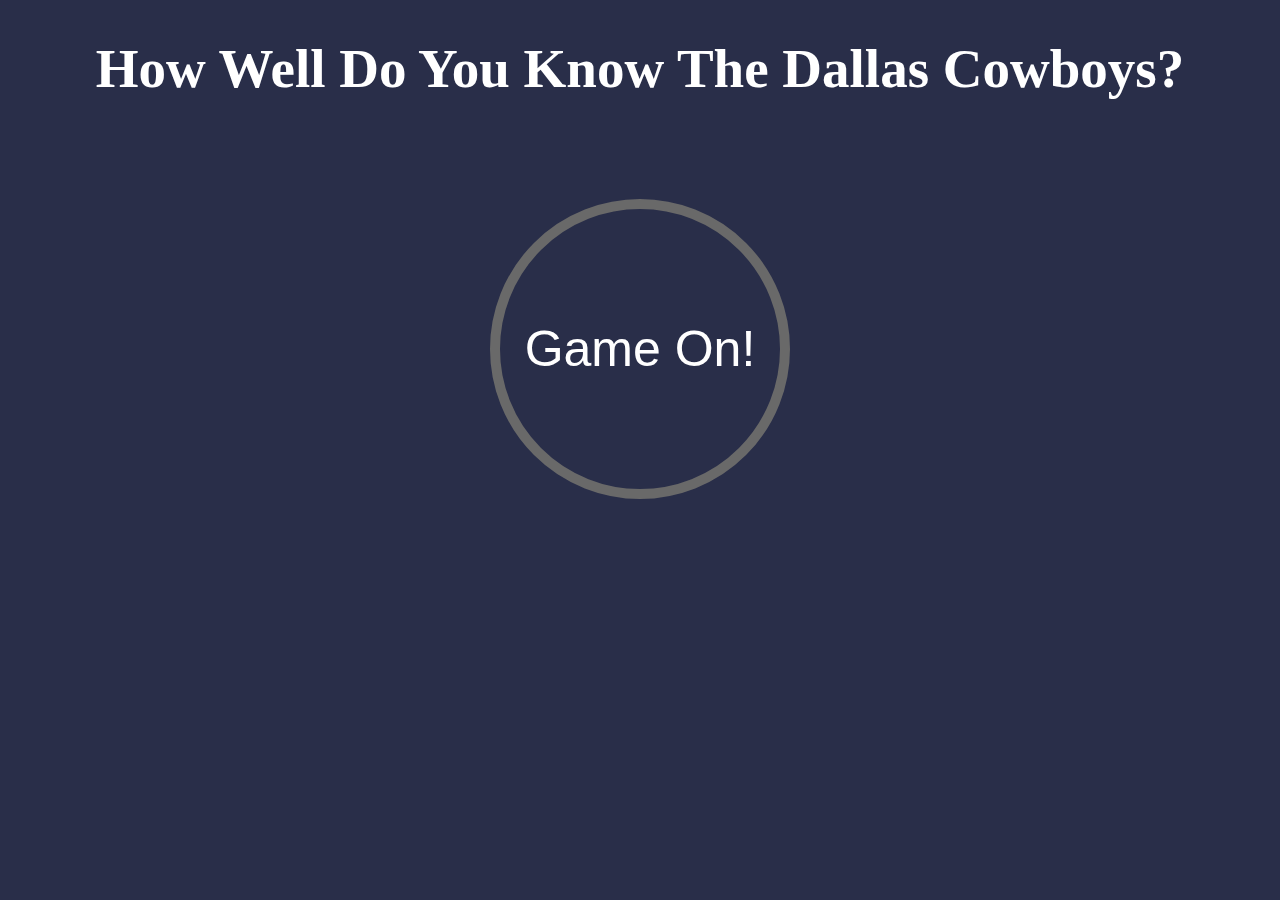
==== quiz.html @ d2f9dad1 "first commit" ====
<!DOCTYPE html>
<html lang="">
<head>
    <meta charset="utf-8">
    <meta name="viewport" content="width=device-width, initial-scale=1.0">
    <title></title>
    
    <link rel="stylesheet" href="quiz.css">
    <link rel="stylesheet" href="normalize.css">
</head>

<body>
  <div id="start-quiz">
     <h1> How Well Do You Know The Dallas Cowboys?</h1>
     <button id="start" class="start-button" type="button">Game On!</button>
  </div>
  
  <div class="quiz-questions">
            <div class="ask">
                   <h1 class="questionTitle">
                   </h1>

                 <div class="choices"></div>
                 <div class="results">
                        <button id="submitUserGuess">Get Results</button>
                 </div>
                 <div class="feedback"></div>
            </div>

          <div id="quiz-feedback">

          </div>

          <div>
              <h2 class="answeredCorrectly"></h2>
          </div>
            <button id="nextQuestion">Next Question</button>

  </div>
    
  <div id="quiz-results"></div>
    
  <script src="https://ajax.googleapis.com/ajax/libs/jquery/3.3.1/jquery.min.js"></script>  
  <script src="quiz.js"></script>
</body>
</html>
---- quiz.css ----
* {
    box-sizing: border-box;
}

 body {
background-color: #292e49;  /* fallback for old browsers */
background-color: -webkit-linear-gradient(to bottom, #292E49, #536976);  /* Chrome 10-25, Safari 5.1-6 */
background-color: linear-gradient(to bottom, #292E49, #536976); /* W3C, IE 10+/ Edge, Firefox 16+, Chrome 26+, Opera 12+, Safari 7+ */
}


.quiz-questions {
    clear:both;
}

h1 {
    color: white;
    font-size: 55px;
    text-align: center;
    height: 125px;
    
}


#start {
    display: block;
    height: 300px;
    width: 300px;
    border-radius: 50%;
    border: 1px solid red;
    font-size: 50px;
    border: 10px solid dimgray ;
    background-color: #292e49;
    color: white;
    font-size: 25;
    float: center;
    margin: 0 auto;
    }


.ask {
    background-color: #292e49;
    width: 100%;
}

.quiz-questions{
    
    
}

.answer-one {
    background-color: red;
    width: 25%;
    height: 500px;
    display: inline-block;
    float: left;
    

}

.answer-two {
    background-color: white;
    width: 25%;
    float: left;
    height: 500px;
    border: 1px solid #292e49;
    
}

.answer-three{
    background-color: green;
    width: 25%;
    height: 500px;
    float: left;
}

.answer-four {
    background-color: yellow;
    width: 25%;
    height: 500px;
    float: left;
}

.feedback {
    color: white;
}

#quiz-results {
    color: white;
    text-align: center;
    font-size: 22px;
}
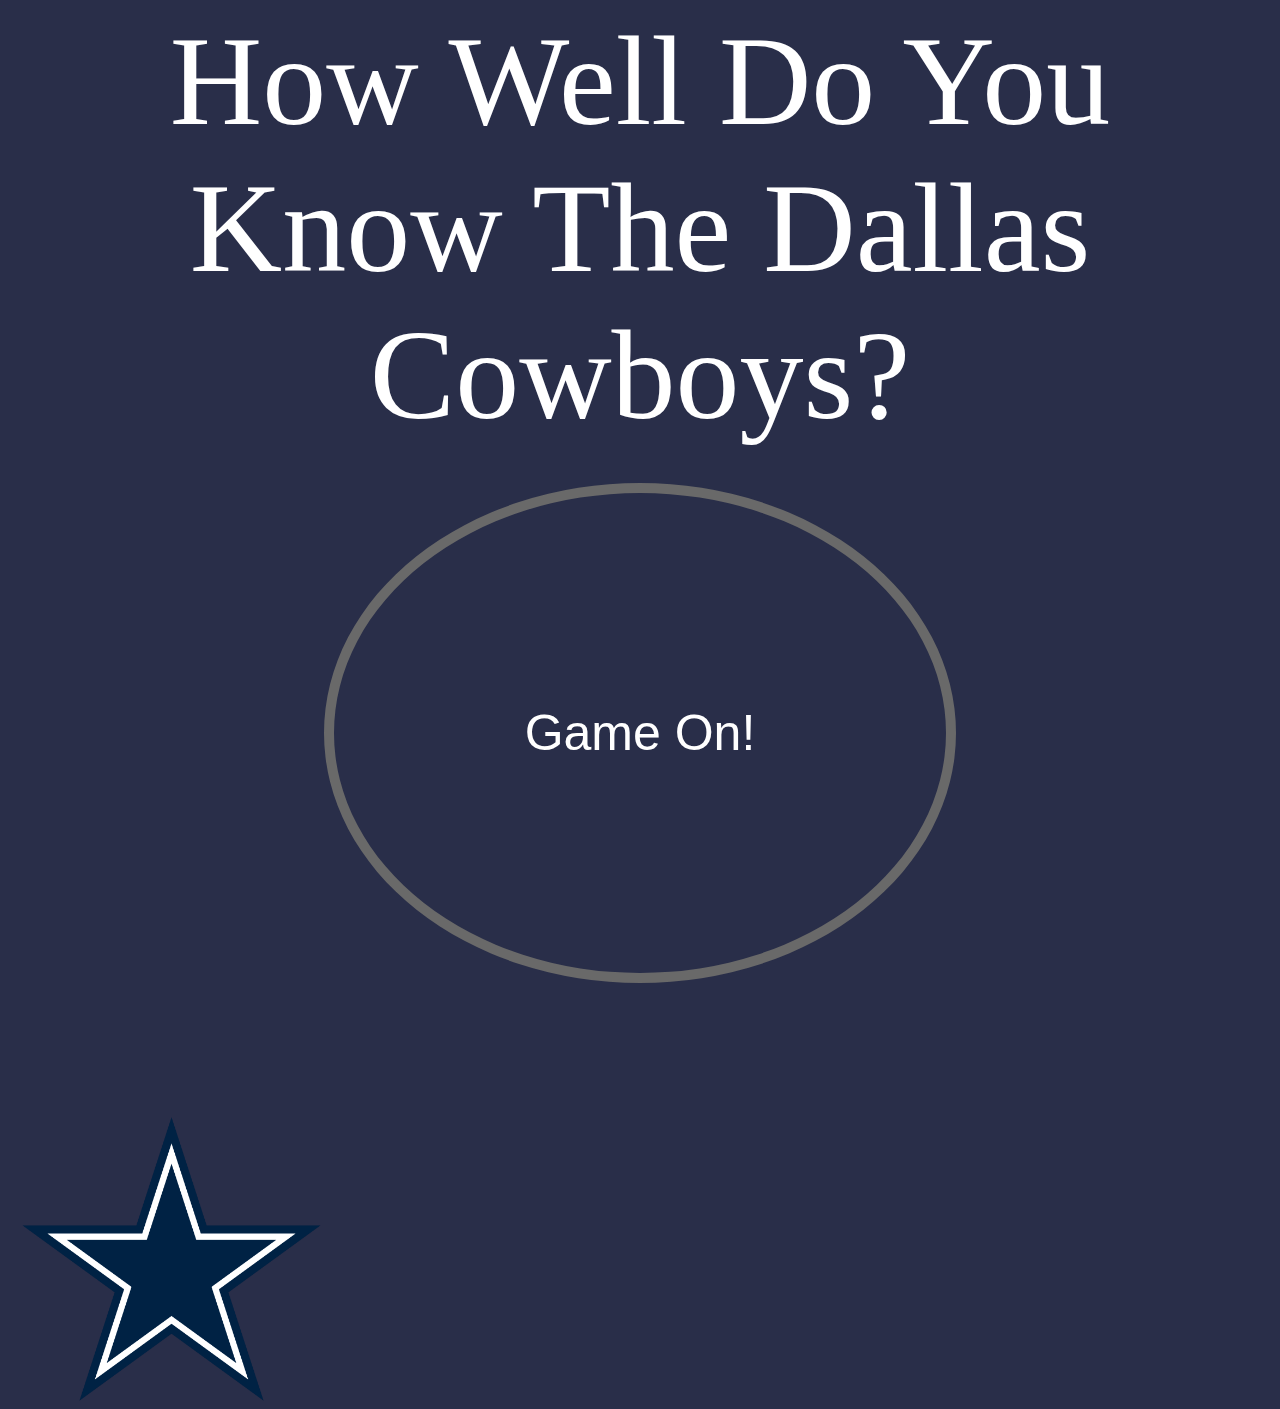
==== commit 43b9b04c: "second commit" ====
--- a/quiz.html
+++ b/quiz.html
@@ -1,46 +1,41 @@
 <!DOCTYPE html>
-<html lang="">
+<html lang="en">
 <head>
     <meta charset="utf-8">
     <meta name="viewport" content="width=device-width, initial-scale=1.0">
-    <title></title>
+    <title>Dallas Cowboy Quiz</title>
     
     <link rel="stylesheet" href="quiz.css">
     <link rel="stylesheet" href="normalize.css">
 </head>
 
 <body>
-  <div id="start-quiz">
-     <h1> How Well Do You Know The Dallas Cowboys?</h1>
+ <main role="main">
+  
+   <section id="start-quiz" role="start">
+     <header role="banner"> How Well Do You Know The Dallas Cowboys?</header>
      <button id="start" class="start-button" type="button">Game On!</button>
-  </div>
+   </section>
   
-  <div class="quiz-questions">
-            <div class="ask">
-                   <h1 class="questionTitle">
-                   </h1>
+   <section class="quiz-questions" role="questions">
+    <h1 class="questionTitle"></h1>
+        <div class="choices"></div>
+        <div class="results">
+            <button id="submitUserGuess">Get Results</button>
+        </div>
+        <div class="feedback"></div>
+        <h2 class="answeredCorrectly"></h2>
+        <div class="questionNumber"></div>
+        <button id="nextQuestion">Next Question</button>
+   </section>
+    
+  <section id="quiz-results" role="results">
+  <button id="startOver">Start Over</button>
+  </section>
+  <img class="starone" src="/dallas-cowboys-logo-transparent.png">
 
-                 <div class="choices"></div>
-                 <div class="results">
-                        <button id="submitUserGuess">Get Results</button>
-                 </div>
-                 <div class="feedback"></div>
-            </div>
-
-          <div id="quiz-feedback">
-
-          </div>
-
-          <div>
-              <h2 class="answeredCorrectly"></h2>
-          </div>
-            <button id="nextQuestion">Next Question</button>
-
-  </div>
-    
-  <div id="quiz-results"></div>
-    
-  <script src="https://ajax.googleapis.com/ajax/libs/jquery/3.3.1/jquery.min.js"></script>  
-  <script src="quiz.js"></script>
+          <script src="https://ajax.googleapis.com/ajax/libs/jquery/3.3.1/jquery.min.js"></script>  
+          <script src="quiz.js"></script>
+  </main>
 </body>
-</html>
+</html>--- a/quiz.css
+++ b/quiz.css
@@ -1,26 +1,40 @@
+
+/************* main page ************/
+
+
 * {
     box-sizing: border-box;
+    
 }
 
  body {
-background-color: #292e49;  /* fallback for old browsers */
-background-color: -webkit-linear-gradient(to bottom, #292E49, #536976);  /* Chrome 10-25, Safari 5.1-6 */
-background-color: linear-gradient(to bottom, #292E49, #536976); /* W3C, IE 10+/ Edge, Firefox 16+, Chrome 26+, Opera 12+, Safari 7+ */
-}
-
-
-.quiz-questions {
-    clear:both;
-}
-
-h1 {
+  background-color: #292e49; 
+  min-width: 320px;
+  max-width: 1600px;
+}
+
+.starone {
+    height: 300px;
+    float: left;
+    bottom: 10%;
+    position: absolute;
+    
+}
+
+
+
+
+/************* Start Quiz ************/
+
+
+h1, header{
     color: white;
     font-size: 55px;
     text-align: center;
     height: 125px;
     
-}
-
+    
+}
 
 #start {
     display: block;
@@ -37,56 +51,306 @@
     margin: 0 auto;
     }
 
-
-.ask {
-    background-color: #292e49;
-    width: 100%;
-}
-
-.quiz-questions{
-    
-    
-}
+#start:hover {
+	background: white;
+	color: dimgray;
+	box-shadow: inset 0 0 0 3px white;
+}
+
+/************* Quiz Questions ************/
+
 
 .answer-one {
-    background-color: red;
+    background-color: lightgrey;
     width: 25%;
-    height: 500px;
+    height: 150px;
     display: inline-block;
     float: left;
-    
-
-}
-
-.answer-two {
-    background-color: white;
-    width: 25%;
-    float: left;
-    height: 500px;
-    border: 1px solid #292e49;
-    
-}
-
-.answer-three{
-    background-color: green;
-    width: 25%;
-    height: 500px;
-    float: left;
-}
-
-.answer-four {
-    background-color: yellow;
-    width: 25%;
-    height: 500px;
-    float: left;
+    border: 5px solid white;
+    margin-top: 0px;
+}
+
+.answer-one:hover {
+	background: white;
+	color: black;
+	box-shadow: inset 0 0 0 3px white;
+}
+
+
+.choices {
+    text-align: center;
+    font-size: 48px;
+    border-top: 15px solid grey; 
+}
+
+.results {
+    text-align: center;
+}
+
+#submitUserGuess {
+   width: 40%;
+   font-size: 50px;
+   margin-left: 30%;
+   margin-right: 30%;
+   margin-top: 30px;
+   cursor: pointer;
+   border-radius: 15px;
+    box-shadow: 0 9px #999;
+   
+}
+
+#submitUserGuess:hover {background-color: lightgrey}
+
+#submitUserGuess:active {
+    background-color: lightgrey;
+    box-shadow: 0 5px #666;
+    transform: translateY(4px);
+}
+
+.questionNumber {
+    color: white;
+    text-align: center;
+
 }
 
 .feedback {
     color: white;
-}
+    text-align: center;
+    font-size: 24px;
+     
+}
+
+.answeredCorrectly {
+    color: white;
+    text-align: center;
+}
+
+#nextQuestion {
+    width: 30%;
+    margin-left: 35%;
+    margin-right: 35%;
+    font-size: 40px;
+    margin-top: 70px;
+    cursor: pointer;
+    border-radius: 15px;
+    box-shadow: 0 9px #999;
+}
+
+#nextQuestion:hover {
+    background-color: lightgrey
+}
+
+#nextQuestion:active {
+    background-color: lightgrey;
+    box-shadow: 0 5px #666;
+    transform: translateY(4px);
+}
+
+
+
+/************* Results Page ************/
 
 #quiz-results {
     color: white;
     text-align: center;
     font-size: 22px;
 }
+
+
+#startOver {
+    width: 40%;
+    margin-left: 30%;
+    margin-right: 30%;
+    font-size: 40px;
+    margin-top: 500px;
+    cursor: pointer;
+    border-radius: 15px;
+    box-shadow: 0 9px #999;
+    
+    
+}
+/************* Responsive************/
+
+@media all and (min-width: 320px)and {
+    header {
+        font-size: 3em;
+    }
+    
+    .starone{
+        position: relative;
+        height: 150px
+        
+    }
+    .questionTitle {
+      font-size: 2.0em
+    }
+    
+    #start {
+        height: 200px;
+        width: 200px;
+        margin: 100px;
+    }
+    #submitUserGuess {
+        width: 50%;
+        margin-left: 25%;
+        font-size: 2em;
+    }
+    .choices {
+        font-size: 1em;
+        padding: 20px;
+        margin: 5%;
+    }
+    .answer-one {
+        margin: 20px;
+        width: 100px;
+        height: 100px;
+    }
+    
+    #nextQuestion {
+        width: 50%;
+        margin-left: 25%;
+        margin-right: 25%;
+        font-size: 2em;
+        margin-top: 10px;
+        margin-bottom: 20px
+        
+    }
+    .feedback {
+        font-size: 2em;
+        display: inline-block;
+    }
+}
+
+@media all and (min-width: 400px) {
+    header {
+        font-size: 2.5em;
+    }
+    #start {
+        margin: 10%;
+        margin-left: 25%;
+        width: 50%;
+    }
+
+
+    .answer-one {
+        margin: 8%
+    }
+    
+    .feedback {
+        margin: 40px
+    }
+    .questionNumber {
+        font-size: 2em;
+    }
+    }
+
+@media all and (min-width: 768px) {
+    .questionTitle {
+        font-size: 3em
+    }
+    
+    header {
+        font-size: 5em;
+    }
+    
+    
+    #start {
+       height: 350px;
+       margin-top: 30%;
+       
+    }
+    .answer-one {
+        height: 200px;
+        width: 200px;
+        font-size: 40px;
+        margin-left: 12%;
+    
+    }
+    .feedback {
+        display: block;
+        text-align: center;
+    }
+    .questionNumber {
+        font-size: 2em;
+    }
+    
+    .starone {
+        position: relative;
+    }
+    .choices {
+        width: 700px;
+        margin: ;
+        font-size: 1.5 em;
+    }
+    
+   
+    }
+    @media all and (min-width: 1024px) {
+        
+        header {
+            font-size: 8em;
+        }
+        
+        #start {
+            height: 500px;
+            margin-top: 350px;
+        }
+        
+        .choices {
+            width: 900px;
+            margin: 5%;
+        }
+        
+        .answer-one {
+          height: 225px;
+          width: 225px;
+          font-size: 1em;
+          margin: 0;
+        }
+        
+        .feedback {
+          display: block;
+          text-align: center;
+          font-size: 3em;
+       }
+        
+        .answeredCorrectly {
+            font-size: 2em;
+        }
+        .questionNumber{}
+            font-size: 4em;
+        )
+        
+}
+
+@media all and (min-width: 1600px) { 
+      header {
+          font-size:5.5em;
+      }
+    #start {
+        height: 300px;
+        width: 300px;
+        margin: auto;
+        margin-top: 100px;
+        margin-bottom: 10p
+      }
+      
+      .choices {
+            width: 1500px;
+            margin:5%;
+            margin-top: 0;;
+      }
+      
+      .answer-one {
+          height: 125px;
+          width: 325px;
+          font-size: .5em;
+          padding: 2%;
+          margin: 25px;
+      }
+        
+    .questionTitle {
+         margin: 20px;
+      }
+}
+
